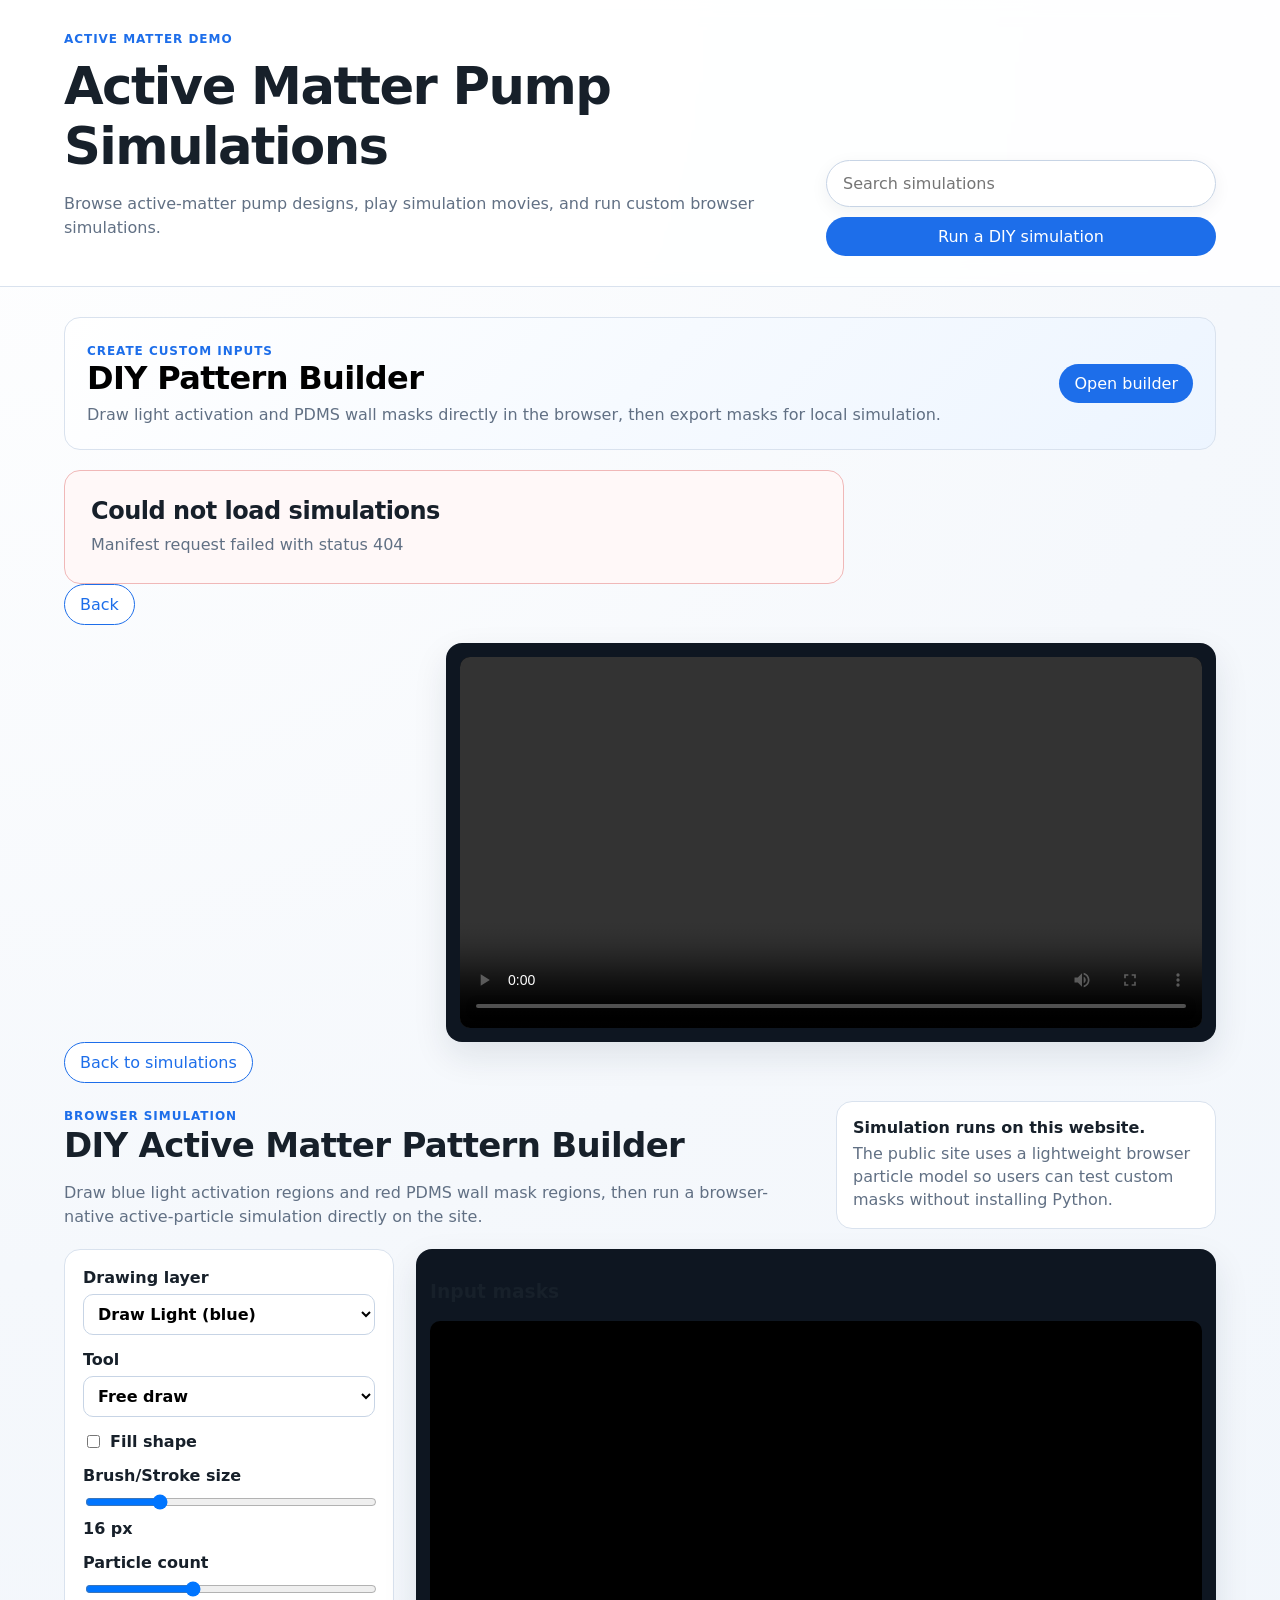
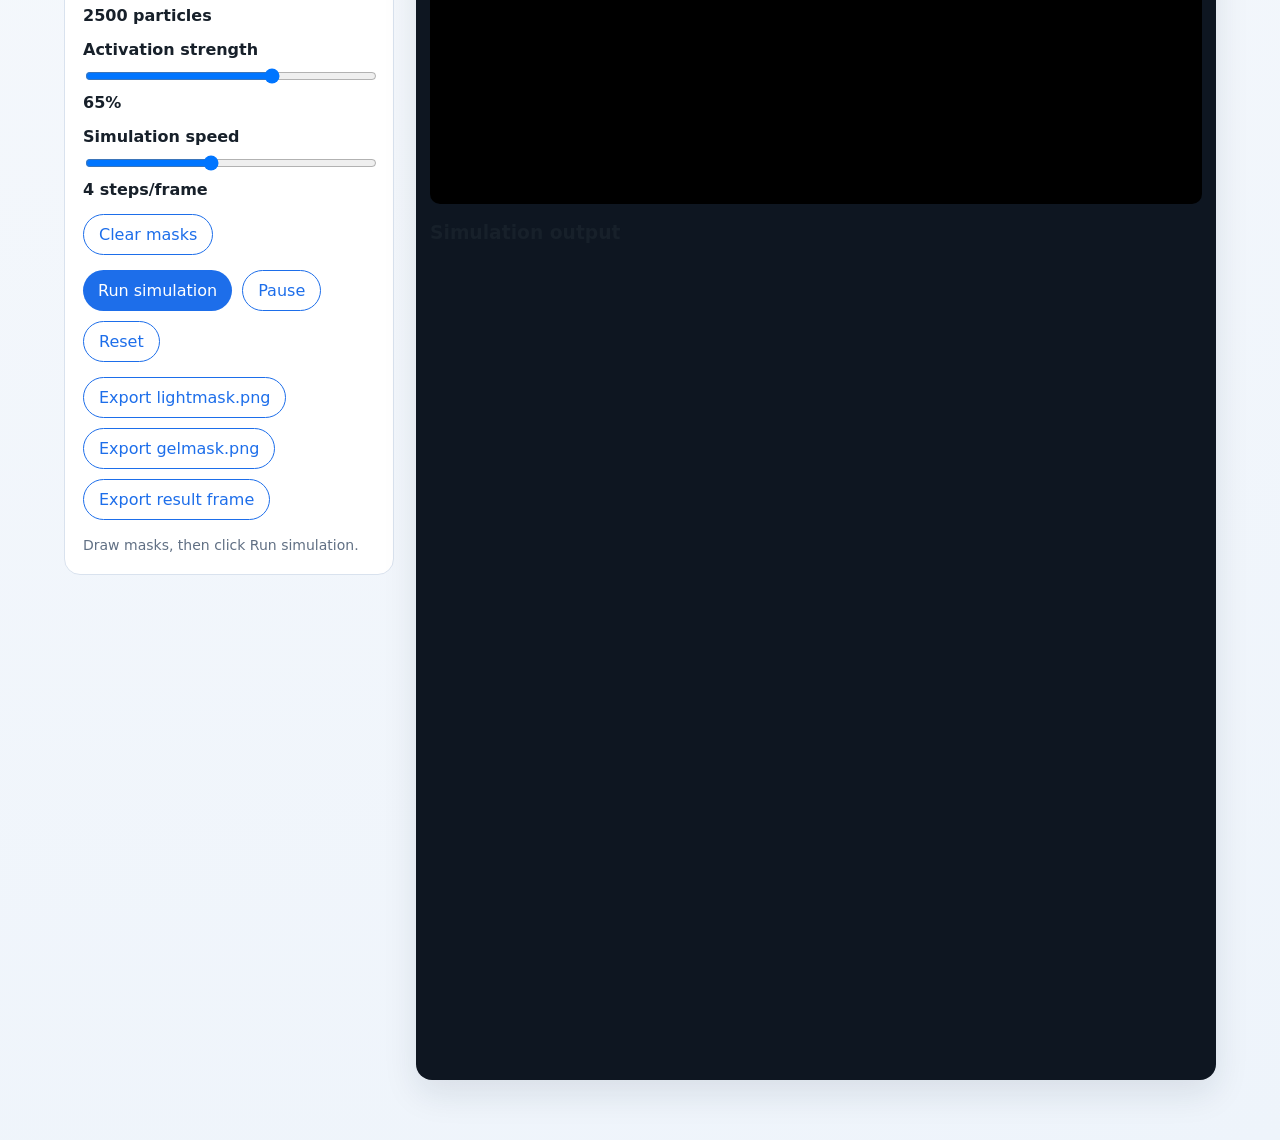
==== tools/static_templates/index.html @ 3db06bf9 "Mirror DIY simulation shell in template" ====
<!doctype html>
<html lang="en">
<head>
  <meta charset="utf-8" />
  <meta name="viewport" content="width=device-width, initial-scale=1" />
  <title>Active Matter Pump Simulations</title>
  <link rel="stylesheet" href="styles.css" />
</head>
<body>
  <header class="topbar">
    <div>
      <p class="eyebrow">Active Matter Demo</p>
      <h1>Active Matter Pump Simulations</h1>
      <p>Browse active-matter pump designs, play simulation movies, and run custom browser simulations.</p>
    </div>
    <div class="topbar-actions">
      <input id="search" type="search" placeholder="Search simulations" aria-label="Search simulations" />
      <button id="diy-open" class="primary-button" type="button">Run a DIY simulation</button>
    </div>
  </header>
  <main>
    <section id="categories" class="category-grid" aria-live="polite"></section>
    <section id="viewer" class="viewer" hidden>
      <button id="back" class="back-button" type="button">Back</button>
      <div class="viewer-layout">
        <aside>
          <h2 id="viewer-title"></h2>
          <p id="viewer-meta"></p>
          <div id="video-list" class="video-list"></div>
        </aside>
        <div class="stage">
          <video id="video" controls playsinline preload="metadata"></video>
        </div>
      </div>
    </section>
    <section id="diy" class="diy" hidden>
      <button id="diy-back" class="back-button" type="button">Back to simulations</button>
      <div class="diy-header">
        <div>
          <p class="eyebrow">Browser Simulation</p>
          <h2>DIY Active Matter Pattern Builder</h2>
          <p>Draw blue light activation regions and red PDMS wall mask regions, then run a browser-native active-particle simulation directly on the site.</p>
        </div>
        <div class="diy-note">
          <strong>Simulation runs on this website.</strong>
          <span>The public site uses a lightweight browser particle model so users can test custom masks without installing Python.</span>
        </div>
      </div>
      <div class="diy-layout">
        <aside class="diy-controls" aria-label="DIY drawing and simulation controls">
          <label>
            Drawing layer
            <select id="diy-mode">
              <option value="light">Draw Light (blue)</option>
              <option value="mask">Draw Mask (red)</option>
            </select>
          </label>
          <label>
            Tool
            <select id="diy-tool">
              <option value="draw">Free draw</option>
              <option value="rect">Rectangle/Square</option>
              <option value="circle">Circle</option>
            </select>
          </label>
          <label class="checkbox-row">
            <input id="diy-filled" type="checkbox" />
            Fill shape
          </label>
          <label>
            Brush/Stroke size
            <input id="diy-brush" type="range" min="2" max="60" value="16" />
            <span id="diy-brush-value">16 px</span>
          </label>
          <label>
            Particle count
            <input id="sim-particles" type="range" min="500" max="6000" step="500" value="2500" />
            <span id="sim-particles-value">2500 particles</span>
          </label>
          <label>
            Activation strength
            <input id="sim-strength" type="range" min="0" max="100" value="65" />
            <span id="sim-strength-value">65%</span>
          </label>
          <label>
            Simulation speed
            <input id="sim-speed" type="range" min="1" max="8" value="4" />
            <span id="sim-speed-value">4 steps/frame</span>
          </label>
          <div class="button-row">
            <button id="diy-clear" class="secondary-button" type="button">Clear masks</button>
          </div>
          <div class="button-row">
            <button id="sim-run" class="primary-button" type="button">Run simulation</button>
            <button id="sim-pause" class="secondary-button" type="button">Pause</button>
            <button id="sim-reset" class="secondary-button" type="button">Reset</button>
          </div>
          <div class="button-row">
            <button id="diy-export-light" class="secondary-button" type="button">Export lightmask.png</button>
            <button id="diy-export-gel" class="secondary-button" type="button">Export gelmask.png</button>
            <button id="sim-export-frame" class="secondary-button" type="button">Export result frame</button>
          </div>
          <p id="sim-status" class="helper-text">Draw masks, then click Run simulation.</p>
        </aside>
        <div class="diy-stage">
          <div class="canvas-panel">
            <h3>Input masks</h3>
            <canvas id="diy-canvas" width="1280" height="800" aria-label="DIY pattern drawing canvas"></canvas>
          </div>
          <div class="canvas-panel">
            <h3>Simulation output</h3>
            <canvas id="sim-canvas" width="1280" height="800" aria-label="DIY simulation result canvas"></canvas>
          </div>
        </div>
      </div>
    </section>
  </main>
  <script src="app.js"></script>
</body>
</html>
---- tools/static_templates/styles.css ----
:root {
  --bg: #f5f8fc;
  --card: #ffffff;
  --text: #17202a;
  --muted: #617084;
  --border: #d9e2ee;
  --accent: #1d6eea;
  --accent-soft: #eaf2ff;
  --shadow: 0 14px 34px rgba(20, 36, 58, .10);
}
* { box-sizing: border-box; }
body {
  margin: 0;
  font-family: Inter, ui-sans-serif, system-ui, -apple-system, BlinkMacSystemFont, "Segoe UI", sans-serif;
  color: var(--text);
  background: radial-gradient(circle at top left, #ffffff 0, var(--bg) 42%, #eef4fb 100%);
}
button, input, select { font: inherit; }
button { border: 0; }
.topbar {
  display: flex;
  gap: 24px;
  align-items: end;
  justify-content: space-between;
  padding: 30px clamp(18px, 5vw, 64px);
  background: rgba(255, 255, 255, .86);
  border-bottom: 1px solid var(--border);
  backdrop-filter: blur(10px);
}
.topbar-actions {
  display: grid;
  gap: 10px;
  min-width: min(390px, 100%);
}
.eyebrow {
  margin: 0 0 8px;
  color: var(--accent);
  font-weight: 700;
  letter-spacing: .08em;
  text-transform: uppercase;
  font-size: 12px;
}
h1 { margin: 0; font-size: clamp(30px, 4vw, 52px); letter-spacing: -.03em; }
h2 { margin: 0; font-size: clamp(24px, 3vw, 34px); letter-spacing: -.02em; }
p { color: var(--muted); line-height: 1.5; }
#search {
  width: 100%;
  border: 1px solid #c7d4e5;
  border-radius: 999px;
  padding: 13px 16px;
  background: #fff;
  box-shadow: 0 5px 18px rgba(20, 36, 58, .06);
}
#search:focus-visible, button:focus-visible, video:focus-visible, select:focus-visible, input:focus-visible, canvas:focus-visible {
  outline: 3px solid rgba(29, 110, 234, .28);
  outline-offset: 3px;
}
main { padding: 30px clamp(18px, 5vw, 64px) 60px; }
.category-grid { display: grid; grid-template-columns: repeat(auto-fit, minmax(240px, 1fr)); gap: 20px; }
.category-card, .video-item, .status-card, .diy-launch-card, .diy-controls, .diy-note {
  border: 1px solid var(--border);
  border-radius: 16px;
  background: var(--card);
  overflow: hidden;
  text-align: left;
}
.category-card, .video-item, .diy-launch-card { cursor: pointer; }
.category-card, .video-item, .diy-launch-card {
  transition: transform .16s ease, box-shadow .16s ease, border-color .16s ease;
}
.category-card {
  padding: 0;
}
.category-card:hover, .video-item:hover, .diy-launch-card:hover {
  transform: translateY(-2px);
  box-shadow: var(--shadow);
  border-color: #b9c9dc;
}
.category-card img { width: 100%; aspect-ratio: 16 / 9; object-fit: cover; display: block; background: #dce4ee; }
.card-body { padding: 15px 16px 17px; }
.card-body h2 { margin: 0 0 5px; font-size: 21px; letter-spacing: -.01em; }
.card-body p { margin: 0; }
.card-meta { display: flex; gap: 8px; flex-wrap: wrap; margin-top: 10px; }
.pill { display: inline-flex; align-items: center; border-radius: 999px; padding: 4px 9px; background: var(--accent-soft); color: var(--accent); font-size: 12px; font-weight: 650; }
.status-card { grid-column: 1 / -1; padding: 26px; max-width: 780px; }
.status-card h2 { margin: 0 0 8px; font-size: 24px; }
.status-card p { margin: 0; }
.status-card.error { border-color: #f0b8b8; background: #fff8f8; }
.diy-launch-card {
  grid-column: 1 / -1;
  display: grid;
  grid-template-columns: minmax(0, 1fr) auto;
  gap: 18px;
  align-items: center;
  padding: 22px;
  background: linear-gradient(135deg, #ffffff 0%, #edf5ff 100%);
}
.diy-launch-card h2 { margin: 0 0 6px; font-size: clamp(23px, 3vw, 32px); }
.diy-launch-card p { margin: 0; }
.primary-button, .secondary-button, .back-button {
  border-radius: 999px;
  padding: 10px 15px;
  cursor: pointer;
  white-space: nowrap;
}
.primary-button { background: var(--accent); color: #fff; }
.primary-button:hover { background: #145bd0; }
.secondary-button, .back-button {
  border: 1px solid var(--accent);
  background: #fff;
  color: var(--accent);
}
.secondary-button:hover, .back-button:hover { background: var(--accent-soft); }
.viewer, .diy { display: block; }
.back-button { margin-bottom: 18px; }
.viewer-layout { display: grid; grid-template-columns: minmax(260px, 360px) minmax(0, 1fr); gap: 22px; align-items: start; }
aside { min-width: 0; }
#viewer-title { margin: 0 0 4px; }
#viewer-meta { margin-top: 0; }
.video-list { display: grid; gap: 10px; margin-top: 18px; max-height: 72vh; overflow: auto; padding: 2px 6px 2px 2px; }
.video-item { display: grid; grid-template-columns: 92px 1fr; gap: 12px; padding: 9px; align-items: center; }
.video-item.active { border-color: var(--accent); box-shadow: inset 4px 0 0 var(--accent), 0 10px 22px rgba(29, 110, 234, .10); }
.video-item img { width: 92px; height: 58px; object-fit: cover; border-radius: 10px; background: #dce4ee; }
.video-item strong { display: block; font-size: 14px; overflow-wrap: anywhere; color: var(--text); }
.video-item span { color: #657282; font-size: 13px; }
.stage, .diy-stage { background: #0e1621; border-radius: 16px; padding: 14px; min-height: 300px; box-shadow: var(--shadow); }
video { width: 100%; max-height: 78vh; display: block; border-radius: 10px; background: #000; }
.diy-header {
  display: grid;
  grid-template-columns: minmax(0, 1fr) minmax(260px, 380px);
  gap: 20px;
  align-items: end;
  margin-bottom: 20px;
}
.diy-header p { margin-bottom: 0; }
.diy-note { padding: 16px; }
.diy-note strong { display: block; margin-bottom: 5px; }
.diy-note span { color: var(--muted); line-height: 1.45; }
.diy-layout {
  display: grid;
  grid-template-columns: minmax(250px, 330px) minmax(0, 1fr);
  gap: 22px;
  align-items: start;
}
.diy-controls {
  display: grid;
  gap: 15px;
  padding: 18px;
}
.diy-controls label {
  display: grid;
  gap: 7px;
  color: var(--text);
  font-weight: 650;
}
.diy-controls select, .diy-controls input[type="range"] {
  width: 100%;
}
.diy-controls select {
  border: 1px solid #c7d4e5;
  border-radius: 10px;
  padding: 9px 10px;
  background: #fff;
}
.checkbox-row {
  grid-template-columns: auto 1fr;
  align-items: center;
  justify-content: start;
}
.button-row { display: flex; gap: 10px; flex-wrap: wrap; }
.helper-text { margin: 0; font-size: 14px; }
#diy-canvas {
  display: block;
  width: 100%;
  aspect-ratio: 16 / 10;
  height: auto;
  background: #000;
  border-radius: 10px;
  cursor: crosshair;
  touch-action: none;
}
@media (max-width: 860px) {
  .topbar { display: grid; align-items: start; }
  .topbar-actions { width: 100%; }
  .viewer-layout, .diy-layout, .diy-header { grid-template-columns: 1fr; }
  .video-list { max-height: none; grid-template-columns: repeat(auto-fit, minmax(230px, 1fr)); }
  .diy-launch-card { grid-template-columns: 1fr; }
}
@media (max-width: 520px) {
  main { padding-inline: 14px; }
  .topbar { padding-inline: 14px; }
  .category-grid { grid-template-columns: 1fr; }
  .video-item { grid-template-columns: 78px 1fr; }
  .video-item img { width: 78px; height: 50px; }
  .button-row { display: grid; }
  .primary-button, .secondary-button, .back-button { width: 100%; }
}
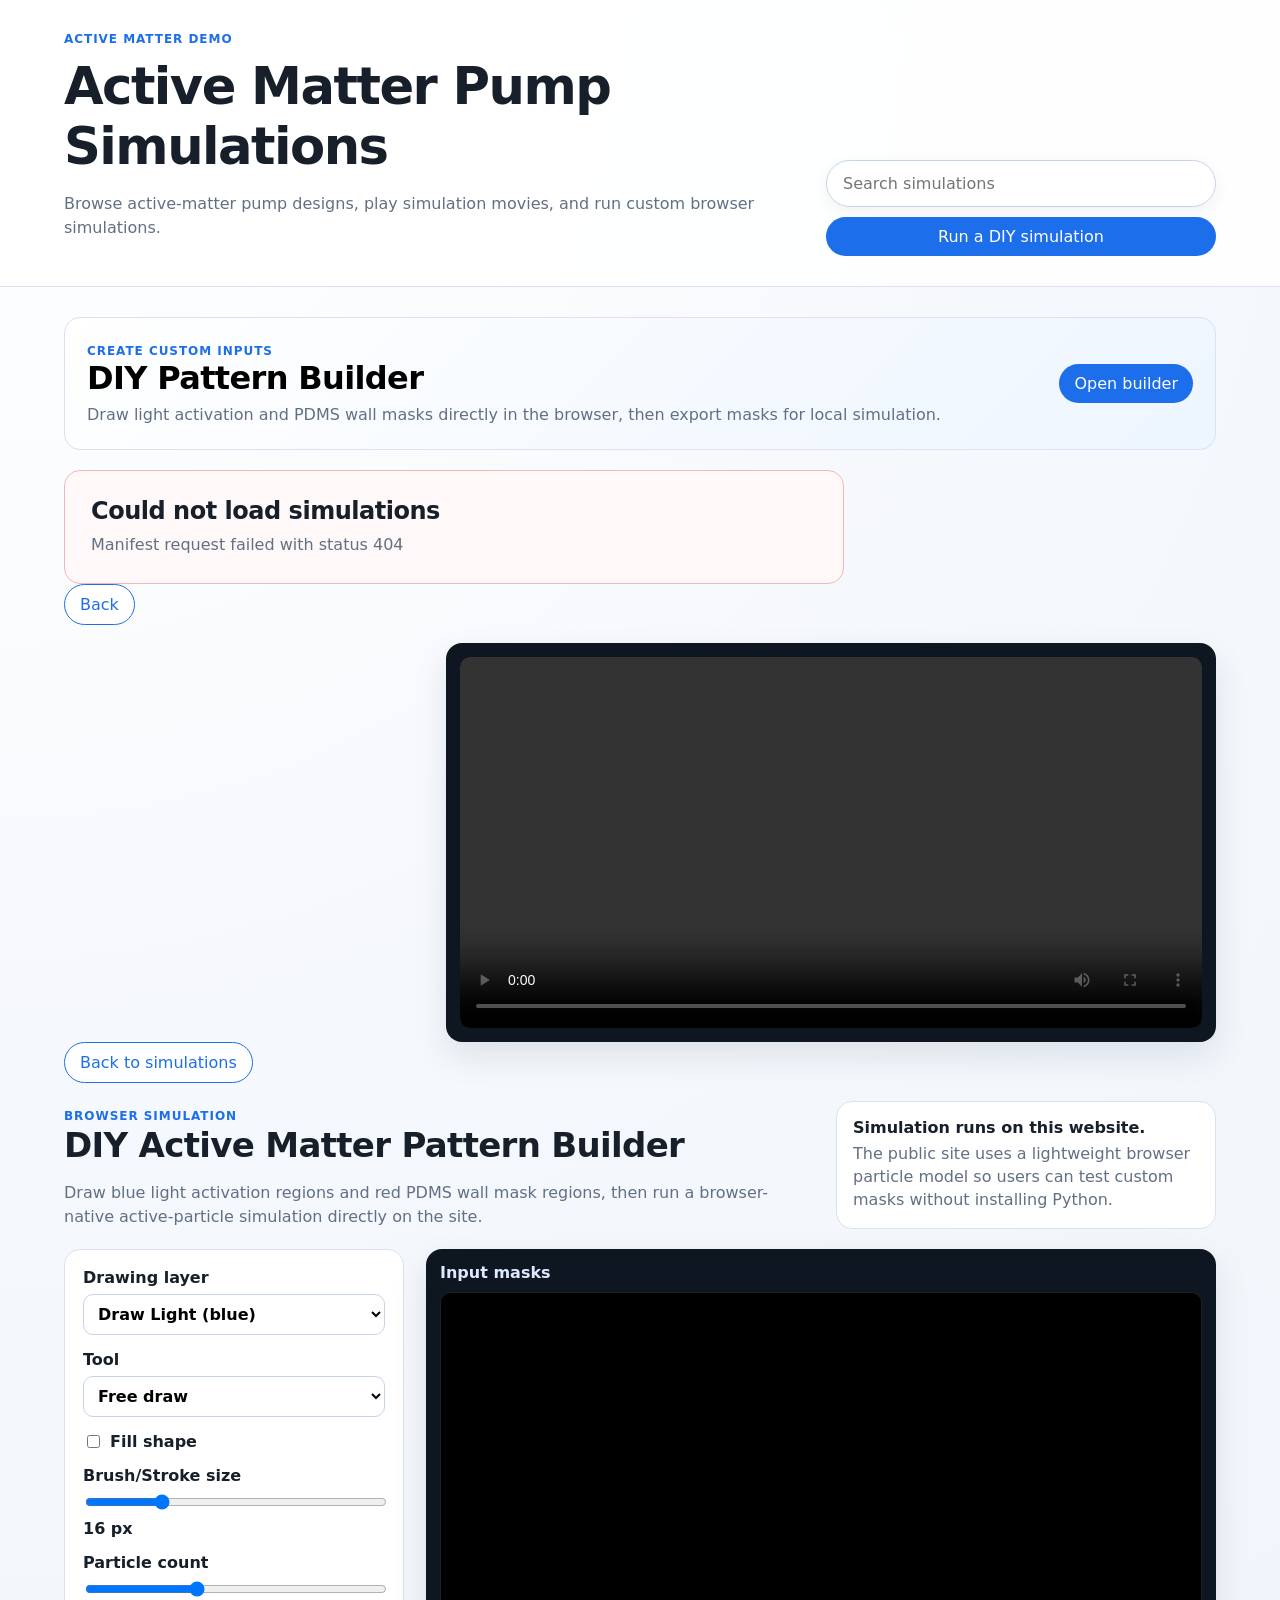
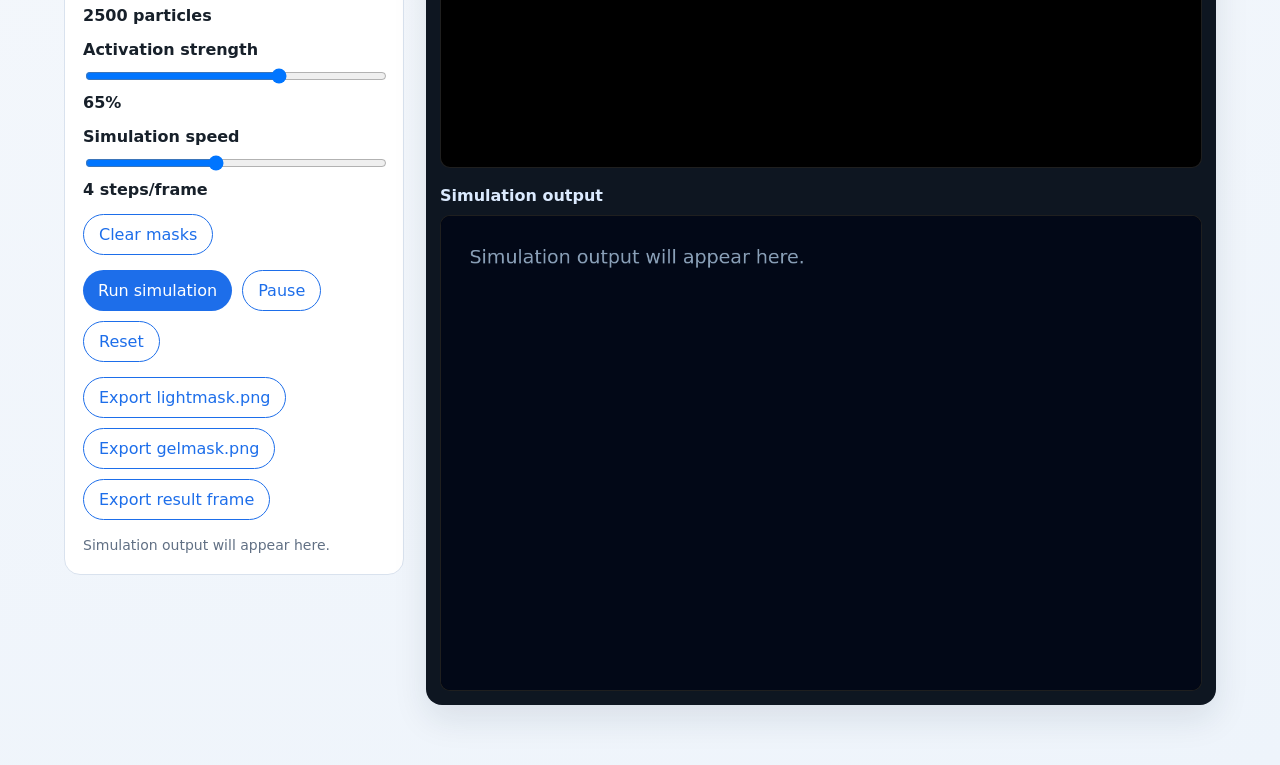
==== commit 3cad0c9a: "Mirror simulation script load in template" ====
--- a/tools/static_templates/index.html
+++ b/tools/static_templates/index.html
@@ -116,5 +116,6 @@
     </section>
   </main>
   <script src="app.js"></script>
+  <script src="sim.js"></script>
 </body>
 </html>
--- a/tools/static_templates/styles.css
+++ b/tools/static_templates/styles.css
@@ -27,11 +27,7 @@
   border-bottom: 1px solid var(--border);
   backdrop-filter: blur(10px);
 }
-.topbar-actions {
-  display: grid;
-  gap: 10px;
-  min-width: min(390px, 100%);
-}
+.topbar-actions { display: grid; gap: 10px; min-width: min(390px, 100%); }
 .eyebrow {
   margin: 0 0 8px;
   color: var(--accent);
@@ -42,6 +38,7 @@
 }
 h1 { margin: 0; font-size: clamp(30px, 4vw, 52px); letter-spacing: -.03em; }
 h2 { margin: 0; font-size: clamp(24px, 3vw, 34px); letter-spacing: -.02em; }
+h3 { margin: 0 0 10px; color: #dbeafe; font-size: 16px; }
 p { color: var(--muted); line-height: 1.5; }
 #search {
   width: 100%;
@@ -65,17 +62,9 @@
   text-align: left;
 }
 .category-card, .video-item, .diy-launch-card { cursor: pointer; }
-.category-card, .video-item, .diy-launch-card {
-  transition: transform .16s ease, box-shadow .16s ease, border-color .16s ease;
-}
-.category-card {
-  padding: 0;
-}
-.category-card:hover, .video-item:hover, .diy-launch-card:hover {
-  transform: translateY(-2px);
-  box-shadow: var(--shadow);
-  border-color: #b9c9dc;
-}
+.category-card, .video-item, .diy-launch-card { transition: transform .16s ease, box-shadow .16s ease, border-color .16s ease; }
+.category-card { padding: 0; }
+.category-card:hover, .video-item:hover, .diy-launch-card:hover { transform: translateY(-2px); box-shadow: var(--shadow); border-color: #b9c9dc; }
 .category-card img { width: 100%; aspect-ratio: 16 / 9; object-fit: cover; display: block; background: #dce4ee; }
 .card-body { padding: 15px 16px 17px; }
 .card-body h2 { margin: 0 0 5px; font-size: 21px; letter-spacing: -.01em; }
@@ -105,11 +94,7 @@
 }
 .primary-button { background: var(--accent); color: #fff; }
 .primary-button:hover { background: #145bd0; }
-.secondary-button, .back-button {
-  border: 1px solid var(--accent);
-  background: #fff;
-  color: var(--accent);
-}
+.secondary-button, .back-button { border: 1px solid var(--accent); background: #fff; color: var(--accent); }
 .secondary-button:hover, .back-button:hover { background: var(--accent-soft); }
 .viewer, .diy { display: block; }
 .back-button { margin-bottom: 18px; }
@@ -125,60 +110,33 @@
 .video-item span { color: #657282; font-size: 13px; }
 .stage, .diy-stage { background: #0e1621; border-radius: 16px; padding: 14px; min-height: 300px; box-shadow: var(--shadow); }
 video { width: 100%; max-height: 78vh; display: block; border-radius: 10px; background: #000; }
-.diy-header {
-  display: grid;
-  grid-template-columns: minmax(0, 1fr) minmax(260px, 380px);
-  gap: 20px;
-  align-items: end;
-  margin-bottom: 20px;
-}
+.diy-header { display: grid; grid-template-columns: minmax(0, 1fr) minmax(260px, 380px); gap: 20px; align-items: end; margin-bottom: 20px; }
 .diy-header p { margin-bottom: 0; }
 .diy-note { padding: 16px; }
 .diy-note strong { display: block; margin-bottom: 5px; }
 .diy-note span { color: var(--muted); line-height: 1.45; }
-.diy-layout {
-  display: grid;
-  grid-template-columns: minmax(250px, 330px) minmax(0, 1fr);
-  gap: 22px;
-  align-items: start;
-}
-.diy-controls {
-  display: grid;
-  gap: 15px;
-  padding: 18px;
-}
-.diy-controls label {
-  display: grid;
-  gap: 7px;
-  color: var(--text);
-  font-weight: 650;
-}
-.diy-controls select, .diy-controls input[type="range"] {
-  width: 100%;
-}
-.diy-controls select {
-  border: 1px solid #c7d4e5;
-  border-radius: 10px;
-  padding: 9px 10px;
-  background: #fff;
-}
-.checkbox-row {
-  grid-template-columns: auto 1fr;
-  align-items: center;
-  justify-content: start;
-}
+.diy-layout { display: grid; grid-template-columns: minmax(260px, 340px) minmax(0, 1fr); gap: 22px; align-items: start; }
+.diy-controls { display: grid; gap: 15px; padding: 18px; }
+.diy-controls label { display: grid; gap: 7px; color: var(--text); font-weight: 650; }
+.diy-controls select, .diy-controls input[type="range"] { width: 100%; }
+.diy-controls select { border: 1px solid #c7d4e5; border-radius: 10px; padding: 9px 10px; background: #fff; }
+.checkbox-row { grid-template-columns: auto 1fr; align-items: center; justify-content: start; }
 .button-row { display: flex; gap: 10px; flex-wrap: wrap; }
 .helper-text { margin: 0; font-size: 14px; }
-#diy-canvas {
+.diy-stage { display: grid; gap: 18px; }
+.canvas-panel { min-width: 0; }
+#diy-canvas, #sim-canvas {
   display: block;
   width: 100%;
   aspect-ratio: 16 / 10;
   height: auto;
   background: #000;
+  border: 1px solid rgba(255, 255, 255, .12);
   border-radius: 10px;
-  cursor: crosshair;
-  touch-action: none;
 }
+#diy-canvas { cursor: crosshair; touch-action: none; }
+#sim-canvas { cursor: default; }
+@media (max-width: 1100px) { .diy-stage { grid-template-columns: 1fr; } }
 @media (max-width: 860px) {
   .topbar { display: grid; align-items: start; }
   .topbar-actions { width: 100%; }
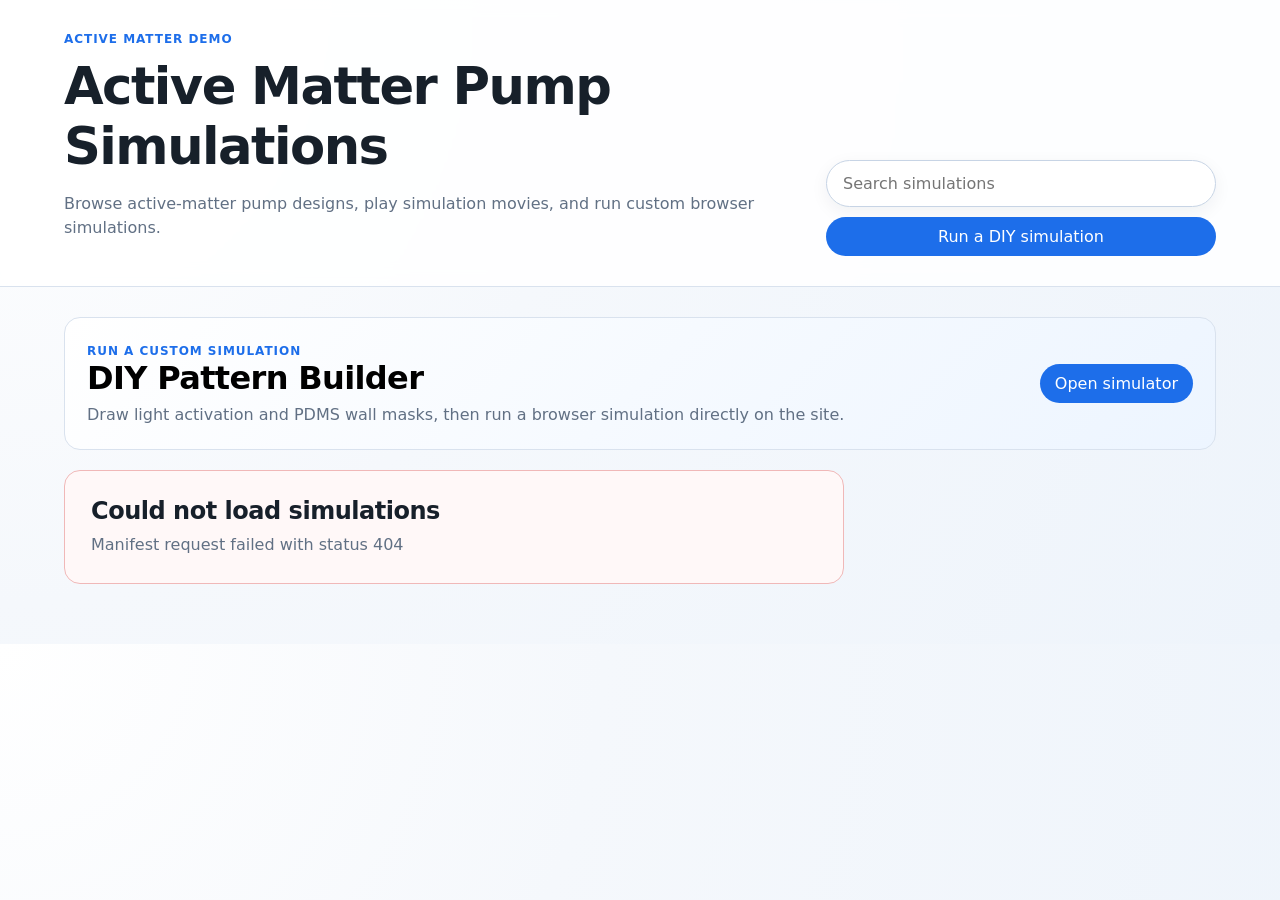
==== commit 2e85ec0d: "Mirror mass-spring simulator copy in template" ====
--- a/tools/static_templates/index.html
+++ b/tools/static_templates/index.html
@@ -39,11 +39,11 @@
         <div>
           <p class="eyebrow">Browser Simulation</p>
           <h2>DIY Active Matter Pattern Builder</h2>
-          <p>Draw blue light activation regions and red PDMS wall mask regions, then run a browser-native active-particle simulation directly on the site.</p>
+          <p>Draw blue light activation regions and red PDMS wall mask regions, then run a browser-native mass-spring simulation directly on the site.</p>
         </div>
         <div class="diy-note">
           <strong>Simulation runs on this website.</strong>
-          <span>The public site uses a lightweight browser particle model so users can test custom masks without installing Python.</span>
+          <span>The public site uses a lightweight browser mass-spring model so users can test custom masks without installing Python.</span>
         </div>
       </div>
       <div class="diy-layout">
@@ -73,9 +73,9 @@
             <span id="diy-brush-value">16 px</span>
           </label>
           <label>
-            Particle count
+            Mass count
             <input id="sim-particles" type="range" min="500" max="6000" step="500" value="2500" />
-            <span id="sim-particles-value">2500 particles</span>
+            <span id="sim-particles-value">2500 masses</span>
           </label>
           <label>
             Activation strength
--- a/tools/static_templates/styles.css
+++ b/tools/static_templates/styles.css
@@ -9,6 +9,7 @@
   --shadow: 0 14px 34px rgba(20, 36, 58, .10);
 }
 * { box-sizing: border-box; }
+[hidden] { display: none !important; }
 body {
   margin: 0;
   font-family: Inter, ui-sans-serif, system-ui, -apple-system, BlinkMacSystemFont, "Segoe UI", sans-serif;
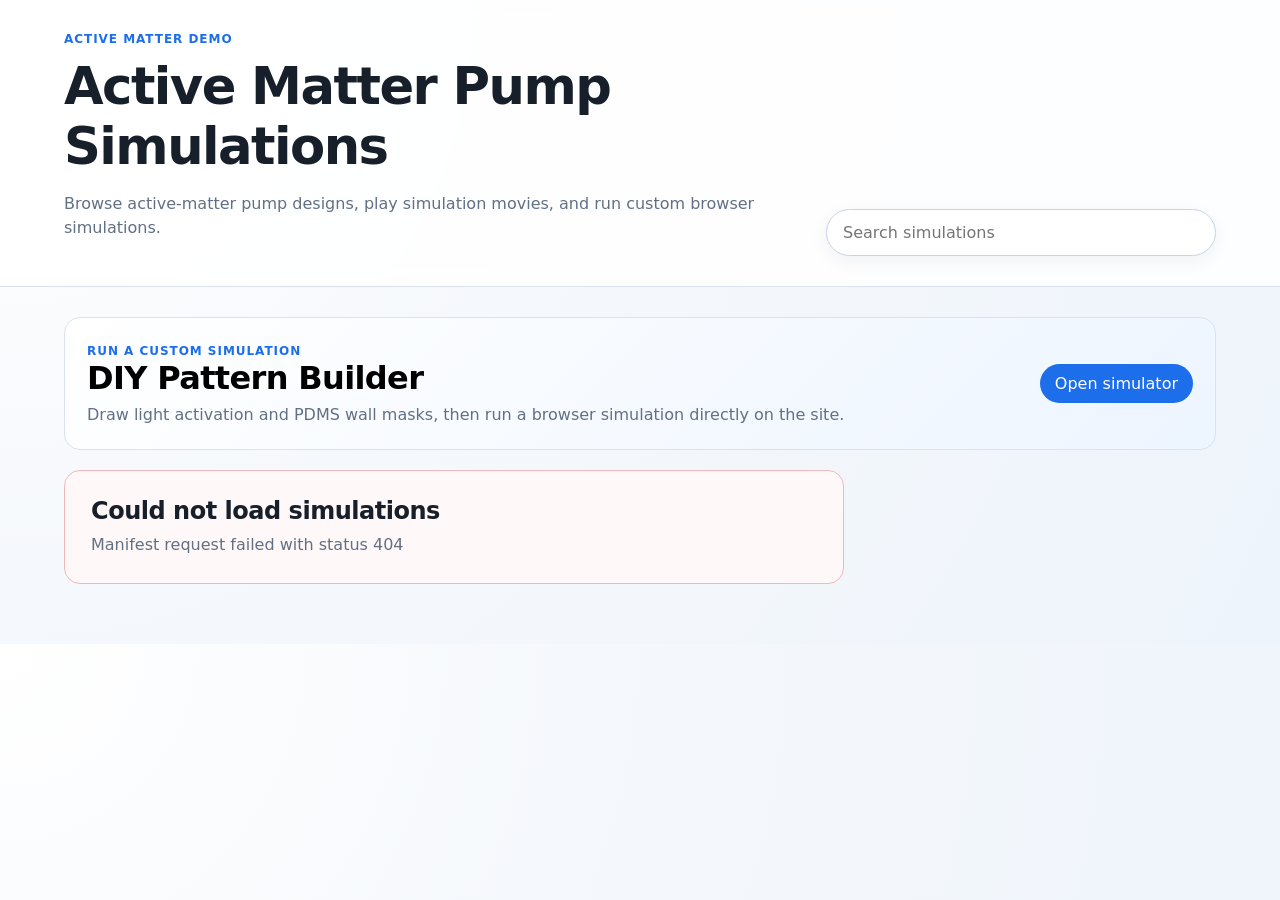
==== commit 4ff19bf0: "Mirror organized DIY simulator controls" ====
--- a/tools/static_templates/index.html
+++ b/tools/static_templates/index.html
@@ -15,7 +15,6 @@
     </div>
     <div class="topbar-actions">
       <input id="search" type="search" placeholder="Search simulations" aria-label="Search simulations" />
-      <button id="diy-open" class="primary-button" type="button">Run a DIY simulation</button>
     </div>
   </header>
   <main>
@@ -39,68 +38,101 @@
         <div>
           <p class="eyebrow">Browser Simulation</p>
           <h2>DIY Active Matter Pattern Builder</h2>
-          <p>Draw blue light activation regions and red PDMS wall mask regions, then run a browser-native mass-spring simulation directly on the site.</p>
+          <p>Draw blue light activation regions and red PDMS wall mask regions, then run a browser-native port of the original mask-spring simulation.</p>
         </div>
         <div class="diy-note">
           <strong>Simulation runs on this website.</strong>
-          <span>The public site uses a lightweight browser mass-spring model so users can test custom masks without installing Python.</span>
+          <span>The browser model follows the original 3000×3000 mask transform, spring activation, no-slip, pruning, 100-step dynamics, and density-ratio renderer.</span>
         </div>
       </div>
       <div class="diy-layout">
         <aside class="diy-controls" aria-label="DIY drawing and simulation controls">
-          <label>
-            Drawing layer
-            <select id="diy-mode">
-              <option value="light">Draw Light (blue)</option>
-              <option value="mask">Draw Mask (red)</option>
-            </select>
-          </label>
-          <label>
-            Tool
-            <select id="diy-tool">
-              <option value="draw">Free draw</option>
-              <option value="rect">Rectangle/Square</option>
-              <option value="circle">Circle</option>
-            </select>
-          </label>
-          <label class="checkbox-row">
-            <input id="diy-filled" type="checkbox" />
-            Fill shape
-          </label>
-          <label>
-            Brush/Stroke size
-            <input id="diy-brush" type="range" min="2" max="60" value="16" />
-            <span id="diy-brush-value">16 px</span>
-          </label>
-          <label>
-            Mass count
-            <input id="sim-particles" type="range" min="500" max="6000" step="500" value="2500" />
-            <span id="sim-particles-value">2500 masses</span>
-          </label>
-          <label>
-            Activation strength
-            <input id="sim-strength" type="range" min="0" max="100" value="65" />
-            <span id="sim-strength-value">65%</span>
-          </label>
-          <label>
-            Simulation speed
-            <input id="sim-speed" type="range" min="1" max="8" value="4" />
-            <span id="sim-speed-value">4 steps/frame</span>
-          </label>
-          <div class="button-row">
-            <button id="diy-clear" class="secondary-button" type="button">Clear masks</button>
+          <div class="control-header">
+            <span class="eyebrow">Control panel</span>
+            <h3>Build and run</h3>
+            <p>Set up the mask, run the calibrated simulation, then export the inputs or output frame.</p>
           </div>
-          <div class="button-row">
-            <button id="sim-run" class="primary-button" type="button">Run simulation</button>
-            <button id="sim-pause" class="secondary-button" type="button">Pause</button>
-            <button id="sim-reset" class="secondary-button" type="button">Reset</button>
-          </div>
-          <div class="button-row">
-            <button id="diy-export-light" class="secondary-button" type="button">Export lightmask.png</button>
-            <button id="diy-export-gel" class="secondary-button" type="button">Export gelmask.png</button>
-            <button id="sim-export-frame" class="secondary-button" type="button">Export result frame</button>
-          </div>
-          <p id="sim-status" class="helper-text">Draw masks, then click Run simulation.</p>
+
+          <section class="control-group" aria-labelledby="drawing-controls-title">
+            <div class="control-group-heading">
+              <span class="step-badge">1</span>
+              <h4 id="drawing-controls-title">Draw masks</h4>
+            </div>
+            <label>
+              Drawing layer
+              <select id="diy-mode">
+                <option value="light">Draw Light (blue)</option>
+                <option value="mask">Draw Mask (red)</option>
+              </select>
+            </label>
+            <label>
+              Tool
+              <select id="diy-tool">
+                <option value="draw">Free draw</option>
+                <option value="rect">Rectangle/Square</option>
+                <option value="circle">Circle</option>
+              </select>
+            </label>
+            <label class="checkbox-row">
+              <input id="diy-filled" type="checkbox" />
+              Fill shape
+            </label>
+            <label>
+              Brush/Stroke size
+              <input id="diy-brush" type="range" min="2" max="60" value="16" />
+              <span id="diy-brush-value">16 px</span>
+            </label>
+            <div class="button-row button-row-single">
+              <button id="diy-clear" class="secondary-button" type="button">Clear masks</button>
+            </div>
+          </section>
+
+          <section class="control-group" aria-labelledby="simulation-controls-title">
+            <div class="control-group-heading">
+              <span class="step-badge">2</span>
+              <h4 id="simulation-controls-title">Simulation setup</h4>
+            </div>
+            <label>
+              Mass count
+              <input id="sim-particles" type="range" min="10000" max="160000" step="10000" value="90000" />
+              <span id="sim-particles-value">90,000 masses</span>
+            </label>
+            <label>
+              Activation strength
+              <input id="sim-strength" type="range" min="0" max="100" value="100" />
+              <span id="sim-strength-value">100%</span>
+            </label>
+            <label>
+              Simulation speed
+              <input id="sim-speed" type="range" min="1" max="8" value="1" />
+              <span id="sim-speed-value">1 steps/frame</span>
+            </label>
+          </section>
+
+          <section class="control-group" aria-labelledby="run-controls-title">
+            <div class="control-group-heading">
+              <span class="step-badge">3</span>
+              <h4 id="run-controls-title">Run</h4>
+            </div>
+            <div class="button-row run-button-row">
+              <button id="sim-run" class="primary-button" type="button">Run simulation</button>
+              <button id="sim-pause" class="secondary-button" type="button">Pause</button>
+              <button id="sim-reset" class="secondary-button" type="button">Reset</button>
+            </div>
+            <p id="sim-status" class="helper-text status-box">Draw masks, then click Run simulation.</p>
+          </section>
+
+          <section class="control-group" aria-labelledby="export-controls-title">
+            <div class="control-group-heading">
+              <span class="step-badge">4</span>
+              <h4 id="export-controls-title">Export</h4>
+            </div>
+            <div class="button-row export-button-row">
+              <button id="diy-export-light" class="secondary-button" type="button">Light mask</button>
+              <button id="diy-export-gel" class="secondary-button" type="button">Gel mask</button>
+              <button id="sim-export-frame" class="secondary-button" type="button">Result frame</button>
+            </div>
+          </section>
         </aside>
         <div class="diy-stage">
           <div class="canvas-panel">
